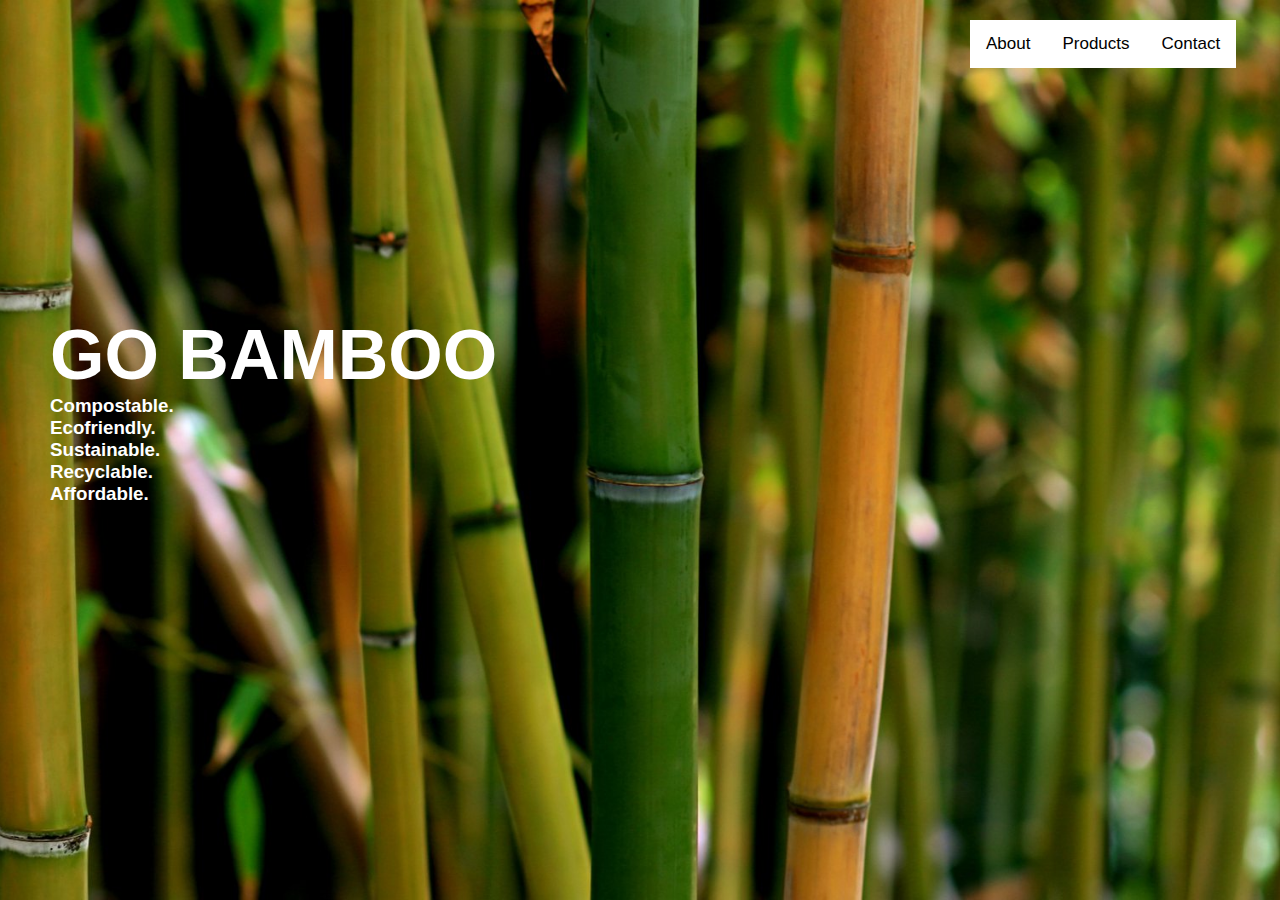
==== index.html @ e6a641e1 "first commit" ====
<!DOCTYPE html>
<html lang="en">
<head>
    <meta charset="UTF-8">
    <meta name="viewport" content="width=device-width, initial-scale=1.0">
    <meta http-equiv="X-UA-Compatible" content="ie=edge">
    <link rel = "stylesheet" href = "stylesheet.css" >
    <title>Go Bamboo</title>
</head>
<body>
  <header>
    <div class="container">
    <div class="topnav">
            <a href="about.html">About</a>
            <a class= "active"href="#news">Products</a>
            <a href="contactus.html">Contact</a>
    </div>
  </div>
    <div class="title">
      <h1> GO BAMBOO </h1>
      <h3>Compostable. <br> Ecofriendly.<br>Sustainable.<br> Recyclable.<br> Affordable.</h3>
    </div>
  </header>
</body>
</html>
---- stylesheet.css ----
*{
  margin: 0;
  padding: 0;
  font-family: Arial, sans-serif;
}
header{
  background-image: url(bamboo1.jpg);
  height:100vh;
  background-size: cover;
  background-position: center;
}
ul{
  list-style-type: no;
  float:right;
  margin-top: 27px;
}
ul li{
  display: inline-block;
}
ul li a{
  text-decoration: none;
  color: #fff;
  padding: 5px 20px;
  border: 1px solid #fff;
  transition: 0.6s ease;
}
ul li a:hover{
  background-color: #fff;
  color:#000
}
.logo img{
  float: left;
  width: 150px;
  height: auto;

}
.main{
  max-width: 1200px;
  margin:auto;
}
.title{
  position: absolute;
  top: 35%;
  transform: translate(-50%, -50x);
  margin-left: 50px;
}
.title h1{
  color: #fff;
  font-size: 70px;
}
.title h2{
  color: #fff;

}
.title h3{
  color: #fff;
}
.para{

}
.container {
  position: absolute;
  margin: 20px;
  width: auto;
  float: right;
}

.topnav {
  overflow: hidden;
  background-color: #fff;
  margin-left: 950px;
}

.topnav a {
  float:left;
  color: #000;
  text-align: center;
  padding: 14px 16px;
  text-decoration: none;
  font-size: 17px;
}

.topnav a:hover {
  background-color: #ddd;
  color: black;
}
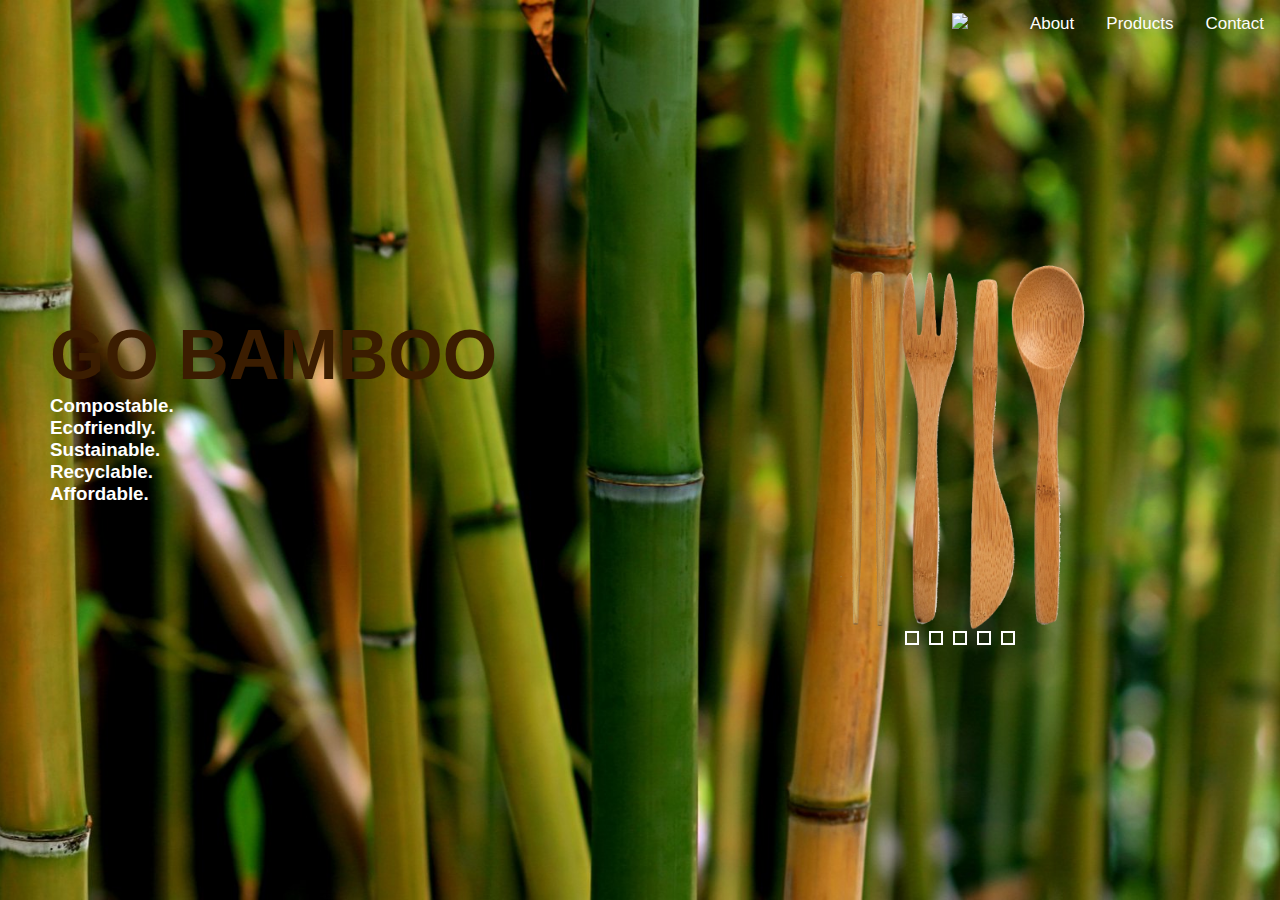
==== commit d30a64e1: "Add files via upload" ====
--- a/index.html
+++ b/index.html
@@ -8,18 +8,61 @@
     <title>Go Bamboo</title>
 </head>
 <body>
+  <div class="topnav">
+    
+    <a class="logo" href="index.html"> <img src="projectlogo.png">
+    <a href="about.html">About</a>
+    <a href="products.html">Products</a>
+    <a href="contactus.html">Contact</a>
+    
+  </div>
+  <div class="header">
+    <h1> </h1>
+  </div>
+</body>
+    
   <header>
-    <div class="container">
-    <div class="topnav">
-            <a href="about.html">About</a>
-            <a class= "active"href="#news">Products</a>
-            <a href="contactus.html">Contact</a>
-    </div>
-  </div>
     <div class="title">
       <h1> GO BAMBOO </h1>
       <h3>Compostable. <br> Ecofriendly.<br>Sustainable.<br> Recyclable.<br> Affordable.</h3>
     </div>
   </header>
+
+  <div class="slideshow middle">
+
+    <div class="slides">
+      <input type="radio" name="r" id="image1" checked>
+      <input type="radio" name="r" id="image2">
+      <input type="radio" name="r" id="image3">
+      <input type="radio" name="r" id="image4">
+      <input type="radio" name="r" id="image5">
+      <div class="slide s1">
+        <img src="transparentutensils.jpg" alt="Utensils">
+      </div>
+      <div class="slide">
+        <img src="transparentbowl.png" alt="Bowl">
+      </div>
+      <div class="slide">
+        <img src="transparentcup.png" alt="Cup">
+      </div>
+      <div class="slide">
+        <img src="transparentfork.jpg" alt="Fork">
+      </div>
+      <div class="slide">
+        <img src="transparentknife.jpg" alt="Knife">
+      </div>
+    </div>
+
+    <div class="navigation">
+      <label for="image1" class="bar"></label>
+      <label for="image2" class="bar"></label>
+      <label for="image3" class="bar"></label>
+      <label for="image4" class="bar"></label>
+      <label for="image5" class="bar"></label>
+    </div>
+  </div>
+
 </body>
 </html>
+
+
--- a/stylesheet.css
+++ b/stylesheet.css
@@ -3,61 +3,73 @@
   padding: 0;
   font-family: Arial, sans-serif;
 }
+
 header{
   background-image: url(bamboo1.jpg);
   height:100vh;
   background-size: cover;
   background-position: center;
 }
+
+h1{
+  color: rgb(66, 39, 2);
+}
+
 ul{
   list-style-type: no;
   float:right;
   margin-top: 27px;
 }
+
 ul li{
   display: inline-block;
 }
+
 ul li a{
   text-decoration: none;
-  color: #fff;
+  color: rgba(255, 255, 255, 0);
   padding: 5px 20px;
-  border: 1px solid #fff;
+  border: 1px solid rgba(255, 255, 255, 0);
   transition: 0.6s ease;
 }
+
 ul li a:hover{
-  background-color: #fff;
+  background-color: rgba(255, 255, 255, 0);
   color:#000
 }
-.logo img{
-  float: left;
-  width: 150px;
-  height: auto;
 
-}
 .main{
   max-width: 1200px;
   margin:auto;
 }
+
 .title{
   position: absolute;
   top: 35%;
   transform: translate(-50%, -50x);
   margin-left: 50px;
 }
+
 .title h1{
-  color: #fff;
+  color: rgb(59, 29, 1);
   font-size: 70px;
 }
+
 .title h2{
   color: #fff;
+}
 
-}
 .title h3{
   color: #fff;
 }
-.para{
 
+.logo img{
+  width: 20px;
+  margin-top: -7px;
+  margin-right: 30px;
+  border-width: 0;
 }
+
 .container {
   position: absolute;
   margin: 20px;
@@ -67,20 +79,119 @@
 
 .topnav {
   overflow: hidden;
-  background-color: #fff;
-  margin-left: 950px;
+  background-color: #ffffff00;
+  border-color: dimgray;
+  float: right;
+  font-family: Arial, Helvetica, sans-serif;
 }
 
 .topnav a {
-  float:left;
-  color: #000;
+  float: left;
+  display: block;
+  color: rgb(253, 253, 253);
   text-align: center;
   padding: 14px 16px;
   text-decoration: none;
   font-size: 17px;
+  border-bottom: 3px solid transparent;
+  word-spacing: 50px
 }
 
 .topnav a:hover {
-  background-color: #ddd;
-  color: black;
+  border-bottom: 3px solid #18ab29;
 }
+
+.topnav a.active {
+  border-bottom: 3px solid #18ab29;
+}
+
+.header{
+  font-family: Arial, Helvetica, sans-serif;
+  padding-left: 26px;
+  font-size: 16px;
+  margin-top: 0px;
+  margin-left: 26px;
+}
+
+.para{
+  font-family: Arial, Helvetica, sans-serif;
+  padding-left: 26px;
+  font-size: 14px;
+  line-height: 120%;
+  border-top: 1px solid #333333;
+  margin-left: 26px;
+}
+
+.slideshow{
+  width: 400px;
+  height: 400px;
+  overflow: hidden;
+}
+
+.middle{
+  position: absolute;
+  top: 50%;
+  left: 75%;
+  transform: translate(-50%,-50%);
+}
+
+.navigation{
+  position: absolute;
+  bottom: 0px;
+  left: 50%;
+  transform: translateX(-50%);
+  display: flex;
+}
+
+.bar{
+  width: 10px;
+  height: 10px;
+  border: 2px solid rgb(255, 255, 255);
+  margin: 5px;
+  cursor: pointer;
+  transition: 0.5s;
+}
+
+.bar:hover{
+  background: rgb(0, 0, 0);
+}
+
+input[name="r"]{
+    position: absolute;
+    visibility: hidden;
+}
+
+.slides{
+  width: 500%;
+  height: 100%;
+  display: flex;
+}
+
+.slide{
+  width: 20%;
+  transition: 0.6s;
+}
+.slide img{
+  width: 100%;
+  height: 100%;
+}
+
+#image1:checked ~ .s1{
+  margin-left: 0;
+}
+
+#image2:checked ~ .s1{
+  margin-left: -20%;
+}
+
+#image3:checked ~ .s1{
+  margin-left: -40%;
+}
+
+#image4:checked ~ .s1{
+  margin-left: -60%;
+}
+
+#image5:checked ~ .s1{
+  margin-left: -80%;
+}